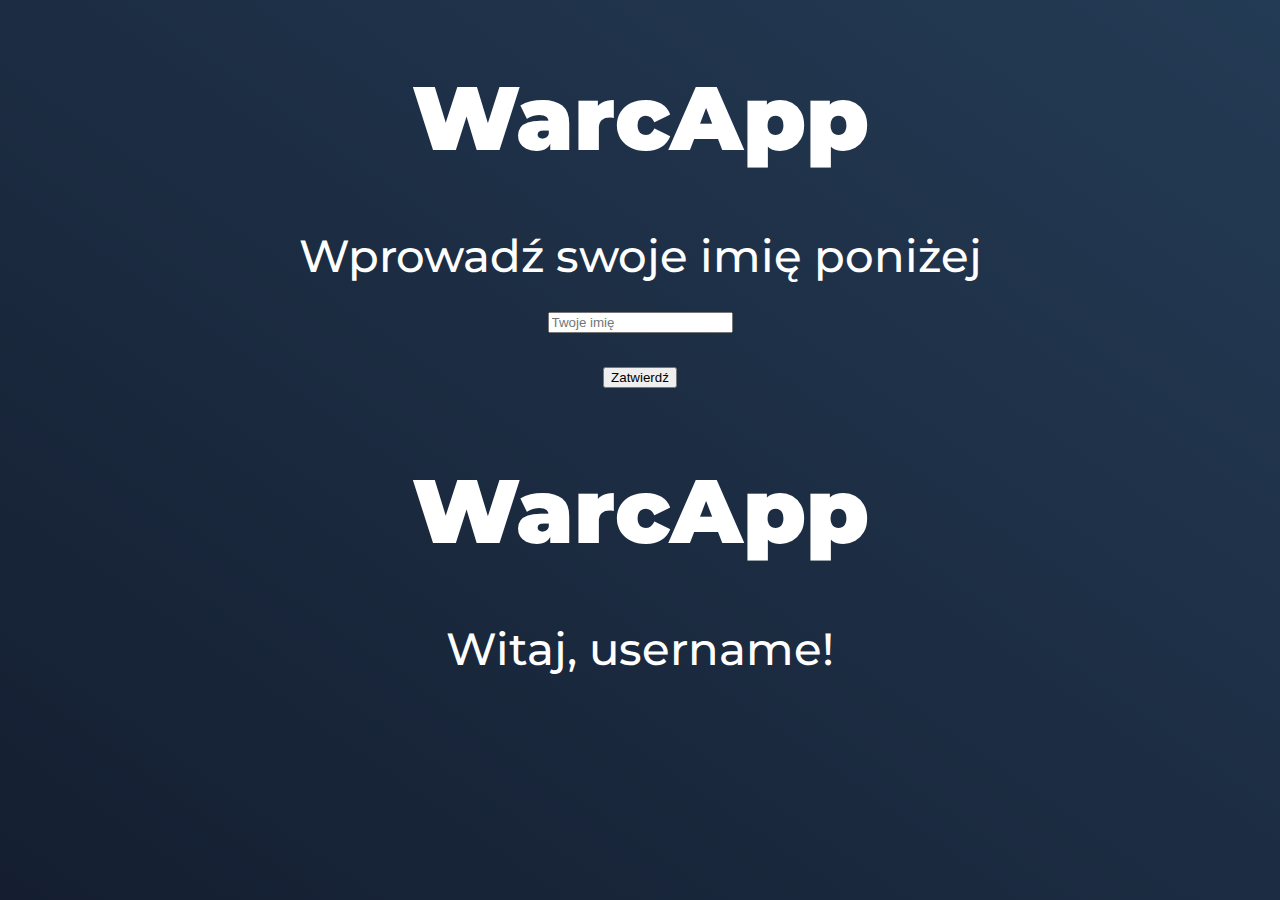
==== index.html @ d46c7a7d "Added Main Page" ====
<!DOCTYPE html>
<html lang="pl">

<head>
    <meta charset="UTF-8">
    <meta http-equiv="X-UA-Compatible" content="IE=edge">
    <meta name="viewport" content="width=device-width, initial-scale=1.0">
    <meta name="author" content="Przemek Szymański">
    <link rel="stylesheet" href="/style.css">
    <link href="https://fonts.googleapis.com/css2?family=Montserrat:wght@300;500;700;900&display=swap" rel="stylesheet">
    <title>Warcapp | Checkers game</title>
</head>

<body>
    <div id="main">
        <div id="submit-page">
            <h1>WarcApp</h1>
            <br>
            <div id="submit-box">
                <p>Wprowadź swoje imię poniżej</p>
                <input type="text" placeholder="Twoje imię">
                <br>
                <button type="submit">Zatwierdź</button>
            </div>
        </div>

        <div id="landing-page">
            <h1>WarcApp</h1>
            <br>
            <p id="welcoming">Witaj, username!</p>
        </div>
    </div>
</body>

</html>
---- style.css ----
html {
	background: linear-gradient(to right top, #141e30, #243b55);
	background-repeat: no-repeat;
	background-attachment: fixed;
	height: 100%;
	font-family: 'Montserrat', sans-serif;
}

#main h1,
p {
	margin: 0;
}
#main h1 {
	font-weight: 900;
}
#main p {
	font-weight: 500;
}
#landing-page,
#submit-page {
	margin-top: 5%;
	margin-bottom: auto;
	margin-left: auto;
	margin-right: auto;
	text-align: center;
	color: white;
	font-size: 5vh;
}

#welcoming,
#submit-box {
	font-weight: 500;
	margin-top: 0;
	margin-bottom: 2%;
}
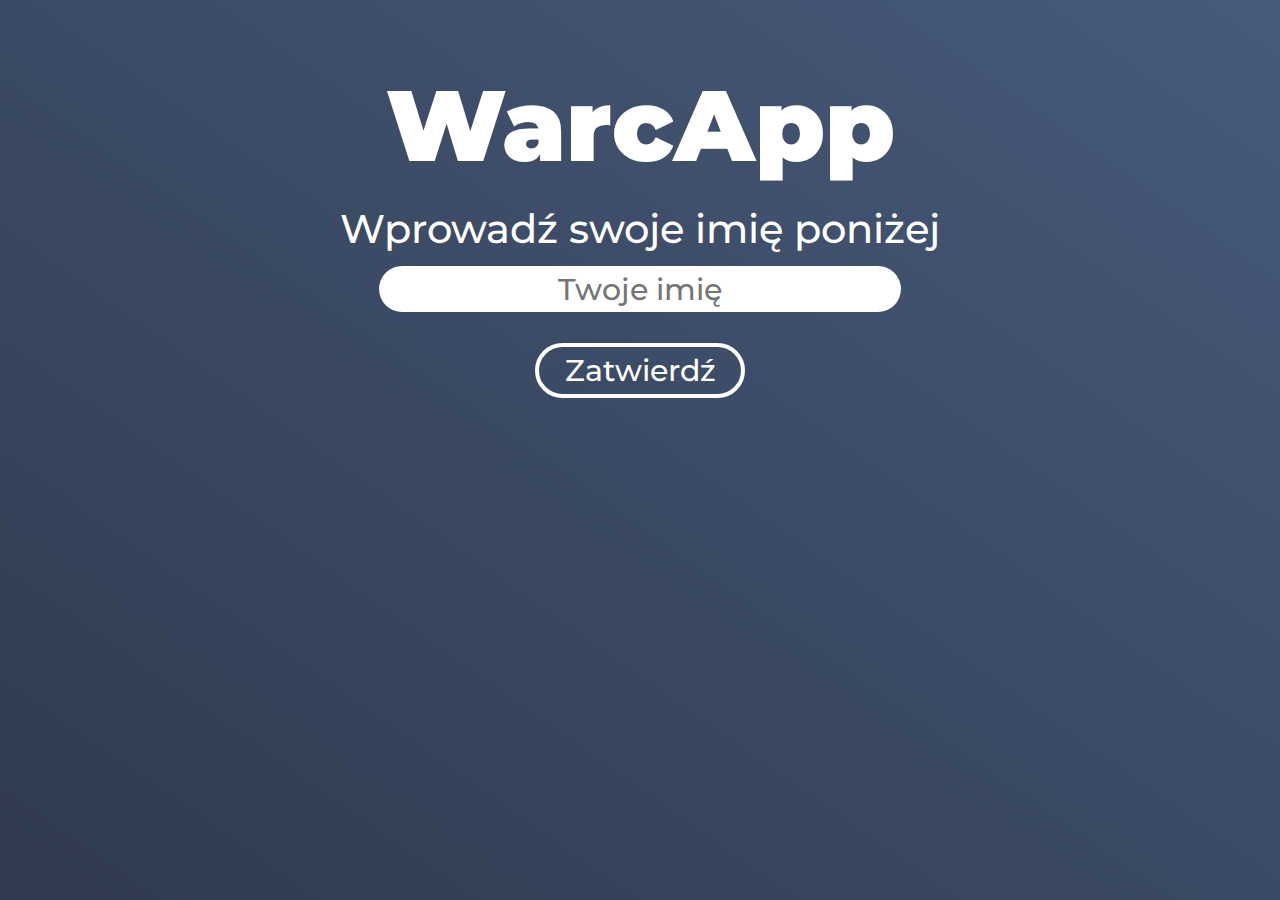
==== commit 34a79532: "Added menu with functionality" ====
--- a/index.html
+++ b/index.html
@@ -1,35 +1,85 @@
 <!DOCTYPE html>
 <html lang="pl">
+  <head>
+    <meta charset="UTF-8" />
+    <meta http-equiv="X-UA-Compatible" content="IE=edge" />
+    <meta name="viewport" content="width=device-width, initial-scale=1.0" />
+    <meta name="author" content="Przemek Szymański" />
+    <link href="/css/style.css" rel="stylesheet" />
+    <link
+      href="https://fonts.googleapis.com/css2?family=Montserrat:wght@300;400;800;900&display=swap"
+      rel="stylesheet"
+    />
+    <link
+      rel="apple-touch-icon"
+      sizes="180x180"
+      href="/img/icon/apple-touch-icon.png"
+    />
+    <link
+      rel="icon"
+      type="image/png"
+      sizes="32x32"
+      href="/img/icon/favicon-32x32.png"
+    />
+    <link
+      rel="icon"
+      type="image/png"
+      sizes="16x16"
+      href="/img/icon/favicon-16x16.png"
+    />
+    <title>WarcApp | Warcaby Online</title>
+  </head>
 
-<head>
-    <meta charset="UTF-8">
-    <meta http-equiv="X-UA-Compatible" content="IE=edge">
-    <meta name="viewport" content="width=device-width, initial-scale=1.0">
-    <meta name="author" content="Przemek Szymański">
-    <link rel="stylesheet" href="/style.css">
-    <link href="https://fonts.googleapis.com/css2?family=Montserrat:wght@300;500;700;900&display=swap" rel="stylesheet">
-    <title>Warcapp | Checkers game</title>
-</head>
+  <body>
+    <div id="main">
+      <div id="submit-page">
+        <h1>WarcApp</h1>
+        <br />
+        <p>Wprowadź swoje imię poniżej</p>
 
-<body>
-    <div id="main">
-        <div id="submit-page">
-            <h1>WarcApp</h1>
-            <br>
-            <div id="submit-box">
-                <p>Wprowadź swoje imię poniżej</p>
-                <input type="text" placeholder="Twoje imię">
-                <br>
-                <button type="submit">Zatwierdź</button>
+        <div id="submit-box">
+          <input id="nick" type="text" placeholder="Twoje imię" />
+          <br />
+          <button id="submit_button" type="submit">Zatwierdź</button>
+        </div>
+      </div>
+
+      <div id="landing-page">
+        <h1>WarcApp</h1>
+        <br />
+        <p id="welcoming">Witaj, username!</p>
+
+        <div id="menu">
+          <div class="menu-box">
+            <div id="box_title" class="box-title">
+              <h2 id="box_h" class="box_animation">Start</h2>
             </div>
+            <div id="box_text" class="box-text box_animation">
+              <p>
+                WarcApp to platforma dla każdego, kto chce zagrać w warcaby
+                online!
+              </p>
+            </div>
+
+            <form id="form_button" class="box_animation">
+              <button
+                id="menu_button"
+                type="submit"
+                class="box_animation"
+                formaction="/game.html"
+                target="_blank"
+              >
+                <span class="box_animation">Start</span>
+              </button>
+            </form>
+          </div>
+
+          <div id="arrow" class="arrow_button"></div>
+          <div id="rarrow" class="arrow_button"></div>
         </div>
+      </div>
+    </div>
 
-        <div id="landing-page">
-            <h1>WarcApp</h1>
-            <br>
-            <p id="welcoming">Witaj, username!</p>
-        </div>
-    </div>
-</body>
-
-</html>+    <script type="text/javascript" src="/js/script.js"></script>
+  </body>
+</html>
--- a/css/style.css
+++ b/css/style.css
@@ -0,0 +1,573 @@
+/* Body */
+
+body {
+  margin: 0;
+  overflow: hidden;
+  user-select: none;
+}
+
+/* Main */
+
+#main h1,
+h2,
+p {
+  margin: 0;
+  font-family: "Montserrat", sans-serif;
+}
+
+#main h1 {
+  font-weight: 900;
+  font-size: clamp(15px, 20vw, 100px);
+  display: flex;
+  justify-content: center;
+  width: 50%;
+  padding-right: 5%;
+  padding-left: 5%;
+}
+
+#main h2 {
+  font-weight: 900;
+  font-size: clamp(10px, 15vw, 67px);
+  width: 90%;
+  padding-right: 5%;
+  padding-left: 5%;
+}
+
+#submit-page p,
+#landing-page #welcoming p {
+  font-weight: 500;
+  text-align: center;
+  font-size: 2.5em;
+}
+
+#landing-page,
+#submit-page {
+  padding-top: 2%;
+  justify-content: center;
+  align-items: center;
+  flex-direction: column;
+  color: #ffffff;
+  width: 100%;
+  height: 100%;
+}
+
+#welcoming,
+#submit-box {
+  font-weight: 500;
+  margin-top: 0;
+  margin-bottom: 1%;
+  padding-right: 4%;
+  padding-left: 4%;
+  border-radius: 50px;
+  display: flex;
+  text-align: center;
+  justify-content: center;
+  align-items: center;
+  flex-direction: column;
+}
+
+/* Submit Page */
+
+#submit-page {
+  display: flex;
+}
+
+#submit-box {
+  width: 50%;
+}
+
+#nick {
+  font-family: "Montserrat", sans-serif;
+  font-weight: 500;
+  font-size: 30px;
+  margin-top: 2%;
+  width: 50%;
+  padding: 0.75%;
+  border-radius: 50px;
+  text-align: center;
+  border: none;
+  color: var(--background-blue);
+}
+
+#submit_button {
+  font-family: "Montserrat", sans-serif;
+  font-weight: 500;
+  font-size: 30px;
+  margin-top: 2%;
+  padding: 0.75%;
+  padding-right: 4%;
+  padding-left: 4%;
+  border-radius: 50px;
+  color: #ffffff;
+  background: transparent;
+  border: solid 4px #ffffff;
+  transition-timing-function: ease-in;
+  transition-delay: 5ms;
+  transition-duration: 0.3s;
+}
+
+/* Landing Page */
+
+#landing-page {
+  display: none;
+}
+
+#welcoming {
+  font-size: 2.5em;
+}
+
+#menu {
+  display: flex;
+  justify-content: center;
+  flex-direction: row;
+  align-items: center;
+  width: 100%;
+}
+
+.menu-box {
+  width: 30%;
+  display: flex;
+  align-items: center;
+  flex-direction: column;
+  border-radius: 50px;
+  overflow: hidden;
+  color: #ffffff;
+  background: transparent;
+  border: solid 4px #ffffff;
+  box-shadow: none;
+}
+.menu-box form {
+  width: 50%;
+  padding-bottom: 4%;
+}
+#menu_button {
+  font-family: "Montserrat", sans-serif;
+  font-weight: 500;
+  font-size: 30px;
+  width: 100%;
+  padding: 1%;
+  padding-right: 3%;
+  padding-left: 3%;
+  border-radius: 50px;
+  color: #ffffff;
+  background: transparent;
+  border: solid 4px #ffffff;
+  transition-timing-function: ease-in;
+  transition-delay: 5ms;
+  transition-duration: 0.3s;
+}
+
+.box-title {
+  text-align: center;
+  display: flex;
+  justify-content: center;
+  background-color: #ffffff;
+  color: var(--background-blue);
+  width: 100%;
+  padding-bottom: 1%;
+  border: solid 1px #ffffff;
+  border-bottom: none;
+}
+
+.box-text {
+  text-align: justify;
+  font-size: 2em;
+  padding: 3%;
+  padding-right: 6%;
+  padding-left: 6%;
+}
+
+#arrow,
+#rarrow {
+  width: 35px;
+  height: 35px;
+  margin: 20px;
+  background-repeat: no-repeat;
+}
+
+.menu-box {
+  order: 2;
+}
+
+#arrow {
+  background-image: url("/img/arrow.svg");
+  order: 1;
+}
+
+#rarrow {
+  background-image: url("/img/rarrow.svg");
+  order: 3;
+}
+
+/* Game */
+
+#game {
+  display: flex;
+  justify-content: center;
+}
+
+#board {
+  border: solid white 0.35rem;
+  display: grid;
+  grid-template-columns: repeat(8, 1fr);
+  grid-template-rows: repeat(8, 1fr);
+  width: 30vw;
+  height: 30vw;
+}
+
+.board_box {
+  margin: none;
+  box-sizing: border-box;
+}
+
+.box_white {
+  background-color: white;
+}
+
+#fill {
+  align-self: stretch;
+  flex: 1 1 auto;
+  width: 100%;
+}
+
+#bottom {
+  display: flex;
+  justify-content: center;
+}
+
+#score {
+  font-family: "Montserrat", sans-serif;
+  font-weight: 900;
+  border: solid white 0.35rem;
+  border-bottom: none;
+  border-top-left-radius: 40px;
+  border-top-right-radius: 40px;
+  box-sizing: border-box;
+  color: white;
+  background-color: transparent;
+  width: 13%;
+  box-shadow: none;
+  font-size: clamp(15px, 10vw, 40px);
+  display: flex;
+  justify-content: center;
+  position: absolute;
+  bottom: 0;
+}
+
+#score_box {
+  padding-bottom: 3%;
+  padding-top: 5%;
+  padding-right: 3%;
+  padding-left: 3%;
+}
+
+#alert {
+  width: 100%;
+  display: none;
+  align-items: center;
+  flex-direction: column;
+  color: #ffffff;
+  position: absolute;
+  justify-content: center;
+  top: 0;
+  left: 0;
+  bottom: 0;
+  right: 0;
+}
+
+#alert_box {
+  background: transparent;
+  border: solid 4px #ffffff;
+  box-shadow: none;
+  border-radius: 50px;
+  overflow: hidden;
+  width: 25%;
+}
+
+#alert_title {
+  text-align: center;
+  display: flex;
+  justify-content: center;
+  background-color: #ffffff;
+  color: var(--background-blue);
+  width: 100%;
+  padding-bottom: 1%;
+  border: solid 1px #ffffff;
+  border-bottom: none;
+  font-size: clamp(15px, 12vw, 40px);
+}
+
+#alert_button {
+  font-family: "Montserrat", sans-serif;
+  font-weight: 500;
+  padding-bottom: 3%;
+  padding-top: 2.5%;
+  padding-right: 3%;
+  padding-left: 3%;
+  border-bottom-left-radius: 50px;
+  border-bottom-right-radius: 50px;
+  color: #ffffff;
+  background-color: rgba(71, 90, 123, 0.73);
+  width: 100%;
+  border: none;
+  box-shadow: none;
+  font-size: clamp(15px, 10vw, 40px);
+  transition-timing-function: ease-in;
+  transition-delay: 5ms;
+  transition-duration: 0.3s;
+}
+
+/* Media */
+
+@media all and (min-device-width: 320px) and (max-device-width: 600px) {
+  #main {
+    display: flex;
+    flex-direction: column;
+    align-items: center;
+    justify-content: center;
+  }
+  #main h1 {
+    font-size: clamp(15px, 18vw, 100px);
+  }
+  #landing-page,
+  #submit-page {
+    padding-top: 5%;
+  }
+  #welcoming {
+    padding-bottom: 3%;
+  }
+  #nick {
+    width: 80%;
+  }
+  .menu-box {
+    width: 90%;
+  }
+  #menu {
+    justify-content: stretch;
+  }
+  #arrow,
+  #rarrow {
+    width: 25px;
+    height: 25px;
+  }
+  .box-text {
+    text-align: left;
+    font-size: 1.8em;
+    padding-top: 8%;
+    padding-right: 10%;
+    padding-left: 10%;
+    padding-bottom: 7%;
+  }
+  .box-title p {
+    font-size: 1em;
+  }
+  #menu_button {
+    margin-bottom: 8%;
+  }
+  #game {
+    align-self: center;
+  }
+  #fill {
+    align-self: stretch;
+    height: 100%;
+    width: 100%;
+  }
+  #board {
+    width: 90vw;
+    height: 90vw;
+  }
+  #score {
+    scale: 75%;
+    width: 60%;
+    bottom: -1.1%;
+    padding-bottom: 2%;
+  }
+  #alert_box {
+    scale: 70%;
+    width: 100%;
+  }
+  #alert_button {
+    padding-bottom: 3%;
+  }
+}
+
+@media all and (min-device-width: 768px) and (max-device-width: 1280px) {
+  #main h1 {
+    font-size: clamp(15px, 18vw, 100px);
+  }
+  #landing-page,
+  #submit-page {
+    padding-top: 5%;
+  }
+  #welcoming {
+    padding-bottom: 3%;
+  }
+  #nick {
+    width: 80%;
+  }
+  .menu-box {
+    width: 70%;
+  }
+  #menu- #menu {
+    justify-content: stretch;
+  }
+  #arrow,
+  #rarrow {
+    width: 25px;
+    height: 25px;
+  }
+  .box-text {
+    text-align: justify;
+    font-size: 1.7em;
+    padding-top: 4%;
+    padding-right: 8%;
+    padding-left: 8%;
+    padding-bottom: 3%;
+  }
+  .box-title p {
+    font-size: 1em;
+  }
+  #menu_button {
+    margin-bottom: 2%;
+  }
+  #board {
+    width: 70vw;
+    height: 70vw;
+  }
+  #score {
+    width: 30%;
+  }
+  #alert_box {
+    scale: 90%;
+    width: 60%;
+  }
+  #alert_button {
+    padding-bottom: 3%;
+  }
+}
+
+/* Animation */
+
+#nick:focus {
+  outline: none;
+  box-shadow: none;
+}
+
+#submit_button:hover {
+  cursor: pointer;
+  background: #ffffff;
+  color: var(--background-navy);
+}
+
+#menu_button:hover {
+  cursor: pointer;
+  background: #ffffff;
+  color: var(--background-navy);
+}
+
+.arrow_button {
+  transition: opacity 450ms;
+  transition-delay: 50ms;
+  opacity: 0.5;
+  transition-timing-function: var(--ease);
+}
+
+.arrow_button:hover {
+  cursor: pointer;
+  opacity: 1;
+}
+
+.board_box:hover {
+  animation-name: board_box;
+  animation-duration: 1.25s;
+  animation-timing-function: var(--easeinout);
+  animation-fill-mode: both;
+  animation-iteration-count: infinite;
+}
+
+#alert_button:hover {
+  cursor: pointer;
+}
+
+.fade {
+  animation-name: fade;
+  animation-duration: 1s;
+  animation-timing-function: var(--ease);
+  animation-fill-mode: both;
+}
+
+.rfade {
+  animation-name: fade;
+  animation-duration: 1s;
+  animation-timing-function: var(--ease);
+  animation-fill-mode: both;
+  animation-direction: reverse;
+}
+
+.afade {
+  animation-name: afade;
+  animation-duration: 1s;
+  animation-timing-function: var(--easeinout);
+  animation-fill-mode: both;
+}
+
+@keyframes fade {
+  from {
+    opacity: 1;
+  }
+  to {
+    opacity: 0;
+  }
+}
+
+@keyframes afade {
+  from,
+  to {
+    opacity: 1;
+  }
+  50% {
+    opacity: 0;
+  }
+}
+
+@keyframes board_box {
+  from,
+  to {
+    background-color: lightgreen;
+    opacity: 0.75;
+  }
+  50% {
+    box-sizing: border-box;
+    background-color: transparent;
+    opacity: 1;
+  }
+}
+
+@keyframes alert_filter {
+  from {
+    opacity: 1;
+    filter: none;
+  }
+  to {
+    opacity: 0.3;
+    filter: blur(4px);
+  }
+}
+
+/* Global */
+
+:root {
+  background: var(--gradient-blue);
+  background-repeat: no-repeat;
+  background-attachment: fixed;
+
+  --ease: cubic-bezier(0.33, 1, 0.68, 1);
+  --easeinout: cubic-bezier(0.37, 0, 0.63, 1);
+  --background-navy: #2f3a4e;
+  --background-blue: #475a7b;
+  --gradient-blue: linear-gradient(
+    to top right,
+    var(--background-navy) 0%,
+    var(--background-blue) 100%
+  );
+}
